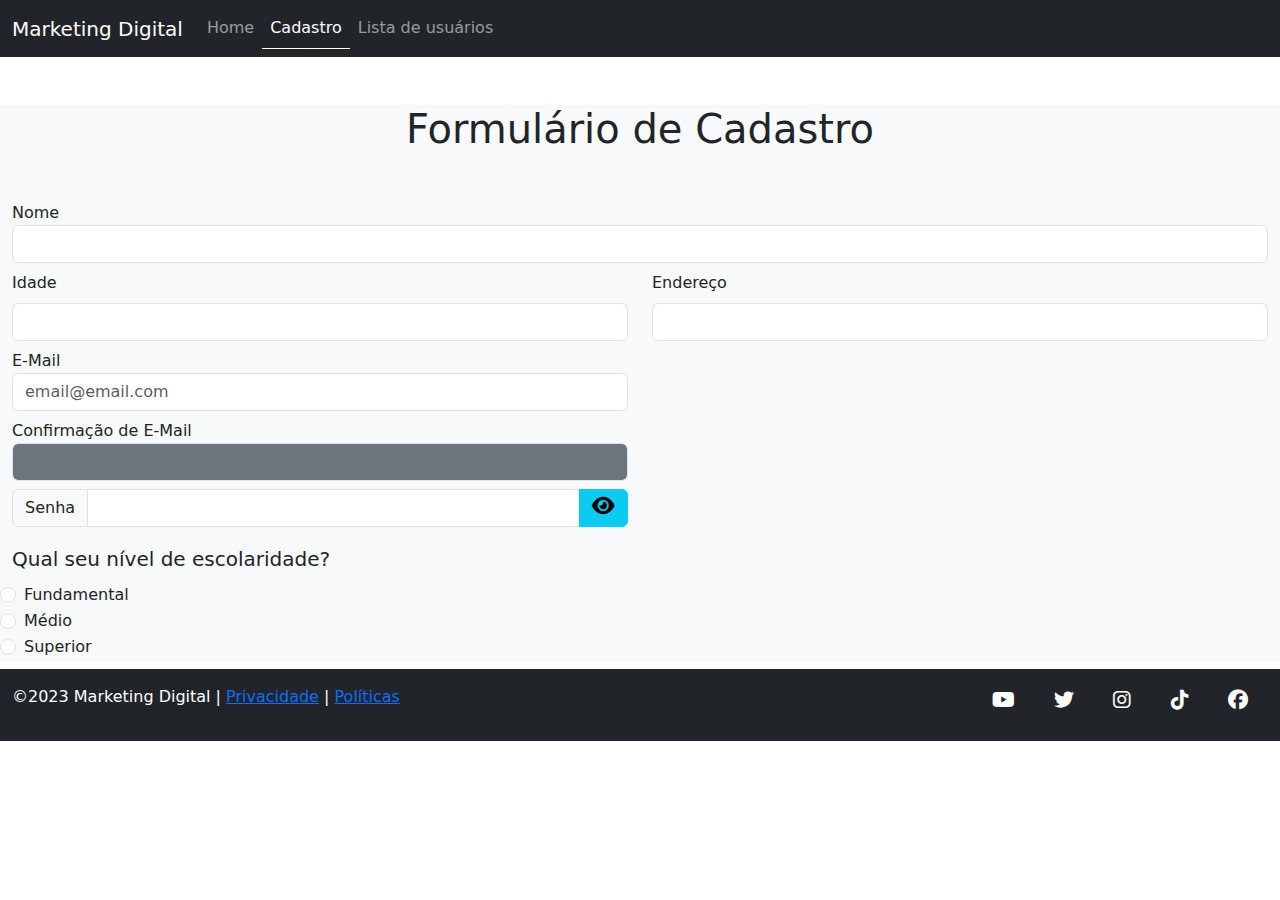
==== pages/cadastro.html @ 39d0954f "Iniciado Formulário Bootstrap" ====
<!DOCTYPE html>
<html lang="en">
<head>
    <meta charset="UTF-8">
    <meta http-equiv="X-UA-Compatible" content="IE=edge">
    <meta name="viewport" content="width=device-width, initial-scale=1.0">
    <link rel="stylesheet" href="https://cdn.jsdelivr.net/npm/bootstrap@5.3.0/dist/css/bootstrap.min.css">
    <link rel="stylesheet" href="https://cdnjs.cloudflare.com/ajax/libs/font-awesome/6.4.0/css/all.min.css">

    <link rel="stylesheet" href="../css/estilo.css">
    <title>Evento anual de marketing</title>
</head>
<body>
  <nav class="navbar navbar-expand-sm bg-dark sticky-top" data-bs-theme="dark">
    <div class="container-fluid">
      <a class="navbar-brand" href="#">Marketing Digital</a>
      
      <button class="navbar-toggler" type="button" data-bs-toggle="collapse" data-bs-target="#navbarSupportedContent" aria-controls="navbarSupportedContent" aria-expanded="false" aria-label="Toggle navigation">
        <span class="navbar-toggler-icon"></span>
      </button>
      <div class="collapse navbar-collapse" id="navbarSupportedContent">
        <ul class="navbar-nav me-auto mb-2 mb-lg-0">
          <li class="nav-item">
            <a class="nav-link" aria-current="page" href="../">Home</a>
          </li>
          <li class="nav-item">
            <a class="nav-link active" href="#">Cadastro</a>
          </li>
          
          <li class="nav-item">
            <a class="nav-link" href="#">Lista de usuários</a>
          </li>
        </ul>
      </div>
    </div>
</nav>
    
    <main class="container-fluid bg-light">
      <h1 class="text-center my-5">Formulário de Cadastro</h1>
      <form action="#">
        <!--CAMPO DE TEXTO:NOME-->
        <section class="row mb-2">
            <div class="col-md-12">
                <label for="nome">Nome</label>
                <input type="text" id="nome" name="nome" class="form-control">
            </div>
        </section>

        <!-- CAMPO NÚMERO E TEXTO: IDADE E ENDEREÇO -->
        <section class="row mb-2">
            <div class="col-md-6">
                <label for="idade" class="mb-2">Idade</label>
                <input type="number" name="idade" id="idade" class="form-control">
            </div>

            <div class="col-md-6">
                <label for="endereco" class="mb-2">Endereço</label>
                <input type="text" name="endereco" id="endereco" class="form-control">
            </div>
        </section>

        <!-- CAMPO EMAIL:EMAIL -->
        <section class="row mb-2">
            <div class="col-md-6">
                <label for="email">E-Mail</label>
                <input type="email" name="email" id="email" class="form-control" placeholder="email@email.com">
            </div>

        </section>

        <!-- CAMPO TEXTO: CONFIRMAÇÃO DE EMAIL-->
        <section class="row mb-2">
            <div class="col-md-6">
                <label for="confirmar">Confirmação de E-Mail</label>
                <input type="text" name="confirmar" id="confirmar" class="form-control bg-secondary" disabled>
            </div>

        </section>

        <!-- CAMPO PASSWORD:SENHA -->
        <section class="row mb-2">
            <div class="col-md-6">
                <div class="col-md-12 input-group">
                    <label for="senha" class="input-group-text col-form-label">Senha</label>
                    <input type="password" name="senha" id="senha" class="form-control">
                    <i class="fa-solid fa-eye btn btn-info fs-5"></i>
                </div>
            </div>
        </section>

        <!-- CAMPO RÁDIO -->
        <section class="row mb-2">
            <label class="col-form-label-lg">Qual seu nível de escolaridade?</label>

            <div class="form-check">
                <input type="radio" name="escolaridade" id="fundamental" value="fundamental" class="form-check-input">
                <label for="fundamental" class="form-check-label">Fundamental</label>
            </div>

            <div class="form-check">
                <input type="radio" name="escolaridade" id="medio" value="medio" class="form-check-input">
                <label for="medio" class="form-check-label">Médio</label>
            </div>

            <div class="form-check">
                <input type="radio" name="escolaridade" id="superior" value="superior" class="form-check-input">
                <label for="superior" class="form-check-label">Superior</label>
            </div>

        </section>
    </form>
    </main>

    <footer class="container-fluid bg-dark text-white py-3">
      <section class="row">

        <div class="col-md-9">
          <p>&copy;2023 Marketing Digital | <a href="#">Privacidade</a> | <a href="#">Políticas</a></p>
        </div>

        <div class="col-md-3">
          <!--Ícones redes sociais-->
          <div class="fs-5 d-flex justify-content-around social">
            <a href="#" class="text-white"><i class="fa-brands fa-youtube"></i></a>
            <a href="#" class="text-white"><i class="fa-brands fa-twitter"></i></a>
            <a href="#" class="text-white"><i class="fa-brands fa-instagram"></i></a>
            <a href="#" class="text-white"><i class="fa-brands fa-tiktok"></i></a>
            <a href="#" class="text-white"><i class="fa-brands fa-facebook"></i></a>
          </div>

        </div>

      </section>
    </footer>



    <script src="https://cdn.jsdelivr.net/npm/bootstrap@5.3.0/dist/js/bootstrap.bundle.min.js"></script>
</body>
</html>
---- css/estilo.css ----
/*PÁGINA HOME*/
.bloco{background-color:#ccc; height:50vh;}
.bloco img{min-width:800px;}
.w-200{width:200px;}
.w-500{width:500px;}
.social i:hover{color:#0d6efd; transform:scale(1.2);}

/*EFEITO MENU ATIVO*/
.active{border-bottom:1px solid #fff;}
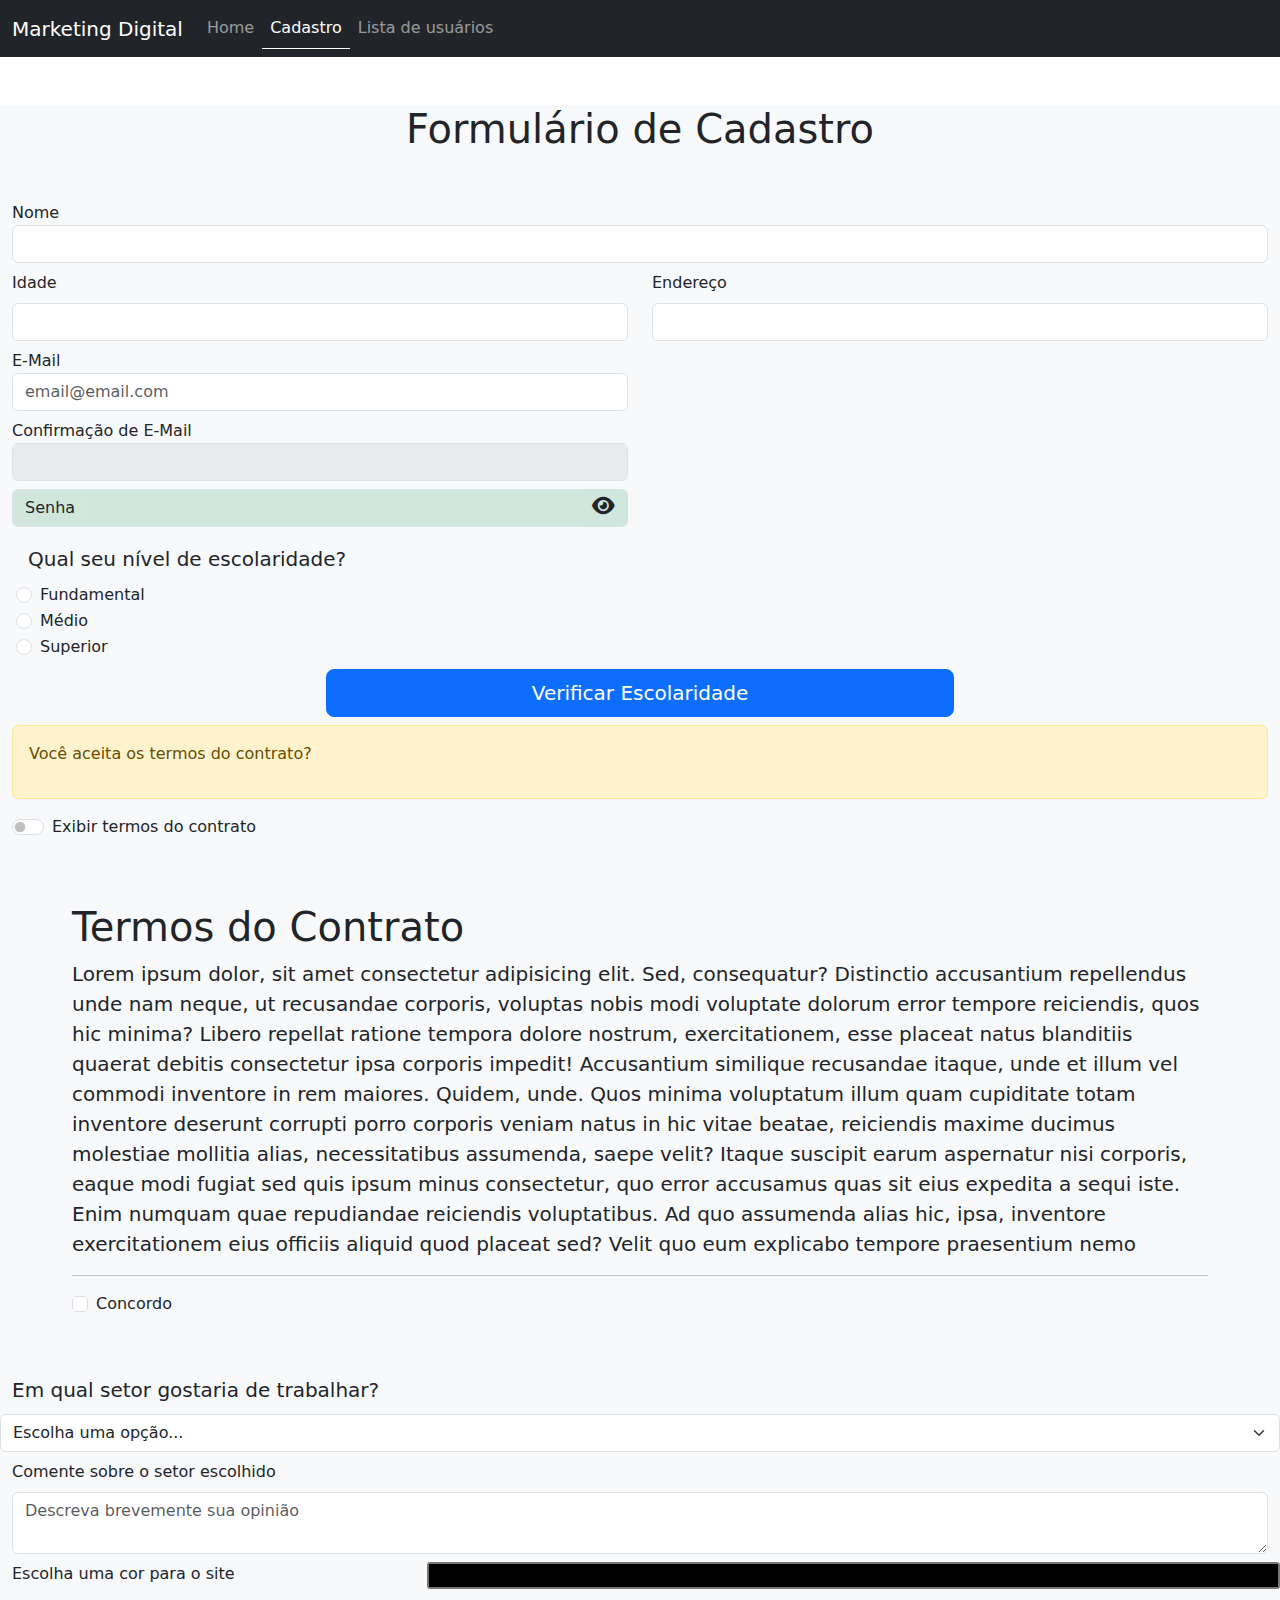
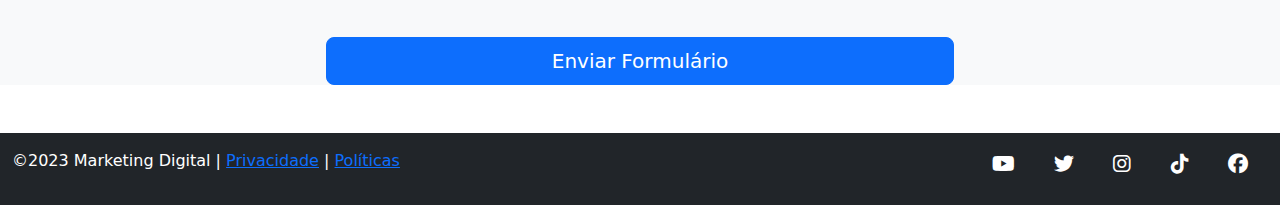
==== commit 726e324d: "Finalizado Formulário Bootstrap" ====
--- a/pages/cadastro.html
+++ b/pages/cadastro.html
@@ -72,7 +72,7 @@
         <section class="row mb-2">
             <div class="col-md-6">
                 <label for="confirmar">Confirmação de E-Mail</label>
-                <input type="text" name="confirmar" id="confirmar" class="form-control bg-secondary" disabled>
+                <input type="text" name="confirmar" id="confirmar" class="form-control bg-secondary-bg-gradient" disabled>
             </div>
 
         </section>
@@ -81,15 +81,15 @@
         <section class="row mb-2">
             <div class="col-md-6">
                 <div class="col-md-12 input-group">
-                    <label for="senha" class="input-group-text col-form-label">Senha</label>
-                    <input type="password" name="senha" id="senha" class="form-control">
-                    <i class="fa-solid fa-eye btn btn-info fs-5"></i>
+                    <label for="senha" class="input-group-text col-form-label bg-success-subtle">Senha</label>
+                    <input type="password" name="senha" id="senha" class="form-control bg-success-subtle">
+                    <i class="fa-solid fa-eye btn bg-success-subtle fs-5"></i>
                 </div>
             </div>
         </section>
 
         <!-- CAMPO RÁDIO -->
-        <section class="row mb-2">
+        <section class="row mb-2 ps-3">
             <label class="col-form-label-lg">Qual seu nível de escolaridade?</label>
 
             <div class="form-check">
@@ -108,6 +108,74 @@
             </div>
 
         </section>
+        <div class="col-md-6 mx-auto mb-2">
+          <button class="btn btn-primary btn-lg col-12">Verificar Escolaridade</button>
+        </div>
+
+        <!-- CAMPO SWITCH: TERMOS DE CONTRATO -->
+        <div class="alert alert-warning mt-2">
+          <p>Você aceita os termos do contrato?</p>
+        </div>
+
+        <section class="form-check form-switch">
+          <input type="checkbox" name="escolha" id="escolha" value="escolha" class="form-check-input">
+          <label for="escolha" class="form-check-label">Exibir termos do contrato</label>
+        </section>
+
+        <!-- INFO DO CONTRATO -->
+        <section class="p-5 mt-3" id="contrato">
+          <div class="container-fluid">
+            <h1>Termos do Contrato</h1>
+            <p class="lead altura">
+              Lorem ipsum dolor, sit amet consectetur adipisicing elit. Sed, consequatur? Distinctio accusantium repellendus unde nam neque, ut recusandae corporis, voluptas nobis modi voluptate dolorum error tempore reiciendis, quos hic minima?
+              Libero repellat ratione tempora dolore nostrum, exercitationem, esse placeat natus blanditiis quaerat debitis consectetur ipsa corporis impedit! Accusantium similique recusandae itaque, unde et illum vel commodi inventore in rem maiores.
+              Quidem, unde. Quos minima voluptatum illum quam cupiditate totam inventore deserunt corrupti porro corporis veniam natus in hic vitae beatae, reiciendis maxime ducimus molestiae mollitia alias, necessitatibus assumenda, saepe velit?
+              Itaque suscipit earum aspernatur nisi corporis, eaque modi fugiat sed quis ipsum minus consectetur, quo error accusamus quas sit eius expedita a sequi iste. Enim numquam quae repudiandae reiciendis voluptatibus.
+              Ad quo assumenda alias hic, ipsa, inventore exercitationem eius officiis aliquid quod placeat sed? Velit quo eum explicabo tempore praesentium nemo quaerat quibusdam illum, officiis dolorum quam a modi tempora.
+              Perferendis, obcaecati? Praesentium explicabo ducimus perferendis incidunt omnis nulla atque dicta deleniti corrupti commodi. Vero modi harum animi aliquam maxime recusandae laboriosam, optio quos, excepturi quibusdam perspiciatis est, ratione nihil!
+              Quam accusantium possimus corporis dolorem distinctio iste? Enim molestiae error tenetur facilis eum aut. Error qui saepe et tempore exercitationem, esse numquam illum, similique laborum necessitatibus consectetur possimus. Voluptatibus, aliquam!
+              Quisquam fugit quidem necessitatibus similique atque nam iusto harum labore amet eius molestias libero reiciendis enim culpa non sequi optio rem ullam eveniet, magnam facere delectus mollitia. Quam, blanditiis quibusdam.
+              Id qui doloribus eius quibusdam, veniam, repellat ducimus minima ipsa ipsum tempora, perspiciatis quos. Atque officiis iure fugiat adipisci architecto quis magni, enim aliquid praesentium earum, optio ducimus rerum. Non?
+              Facilis voluptates laborum nostrum, natus cum sequi, enim, debitis iusto illo nam quis earum. Facilis voluptatem necessitatibus, sed dicta accusamus aliquam esse explicabo repellat eum provident amet quis similique numquam!
+            </p>
+
+            <hr>
+
+            <div class="form-check">
+              <input type="checkbox" name="concordo" id="concordo" value="concordo" class="form-check-input">
+              <label for="concordo" class="form-check-label">Concordo</label>
+            </div>
+          </div>
+        </section>
+
+        <!-- CAMPO SELECT -->
+        <section class="row mb-2">
+          <label for="" class="col-form-label-lg">Em qual setor gostaria de trabalhar?</label>
+          <select name="trabalho" class="form-select">
+            <option value="">Escolha uma opção...</option>
+            <option value="RH">RH</option>
+            <option value="Tecnologia">Tecnologia</option>
+            <option value="Financeiro">Financeiro</option>
+          </select>
+        </section>
+
+        <!-- CAMPO TEXTAREA: COMENTÁRIO -->
+        <section class="row mb-2">
+          <div class="col md-12">
+            <label for="mensagem" class="mb-2">Comente sobre o setor escolhido</label>
+            <textarea name="mensagem" id="mensagem" placeholder="Descreva brevemente sua opinião" class="form-control"></textarea>
+          </div>
+        </section>
+
+        <!-- CAMPO DE COR -->
+        <section class="row mb-2">
+          <label for="cor" class="col-md-4">Escolha uma cor para o site</label>
+          <input type="color" name="cor" id="cor" class="col-md-8 p-0">
+        </section>
+
+        <div class="col-md-6 mx-auto my-5">
+          <button type="submit" class="btn btn-primary btn-lg col-12">Enviar Formulário</button>
+        </div>
     </form>
     </main>
 
--- a/css/estilo.css
+++ b/css/estilo.css
@@ -6,4 +6,7 @@
 .social i:hover{color:#0d6efd; transform:scale(1.2);}
 
 /*EFEITO MENU ATIVO*/
-.active{border-bottom:1px solid #fff;}+.active{border-bottom:1px solid #fff;}
+
+/* PÁGINA CADASTRO*/
+.altura{height:300px; overflow-y:scroll;}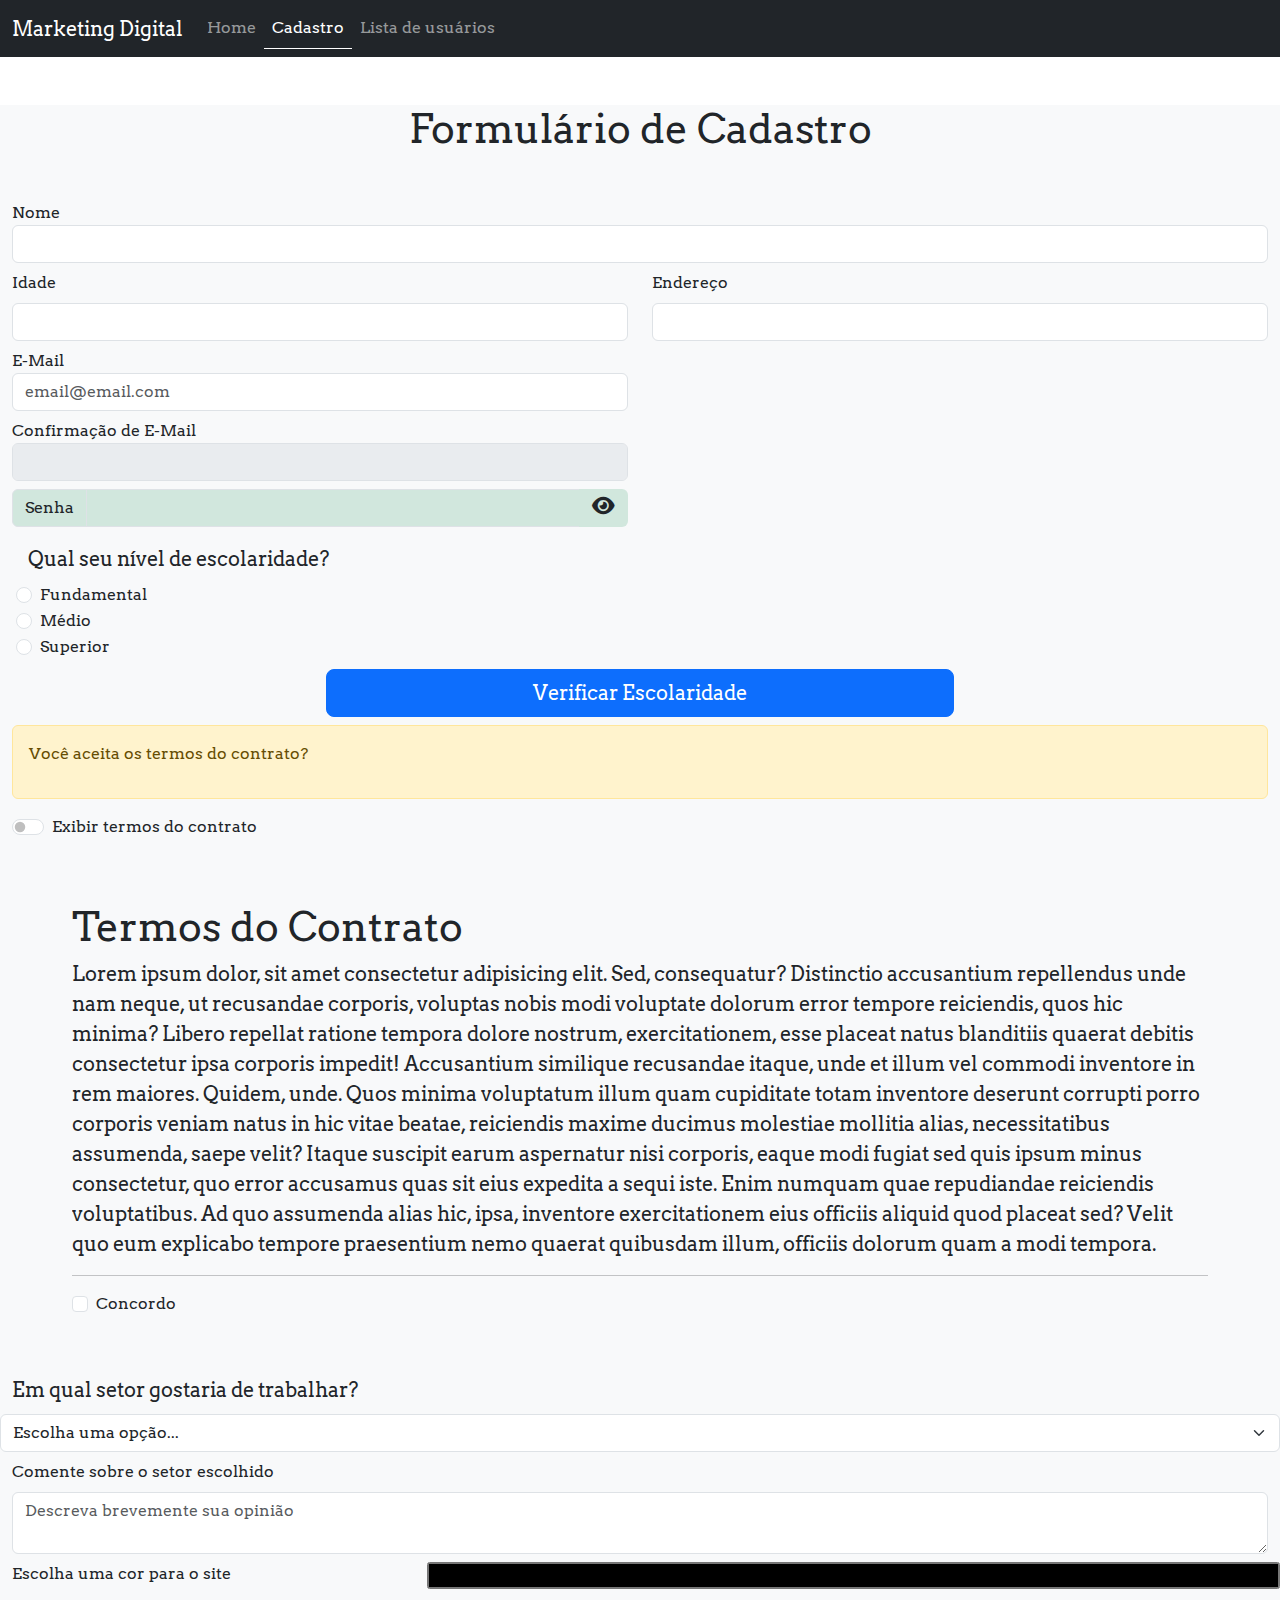
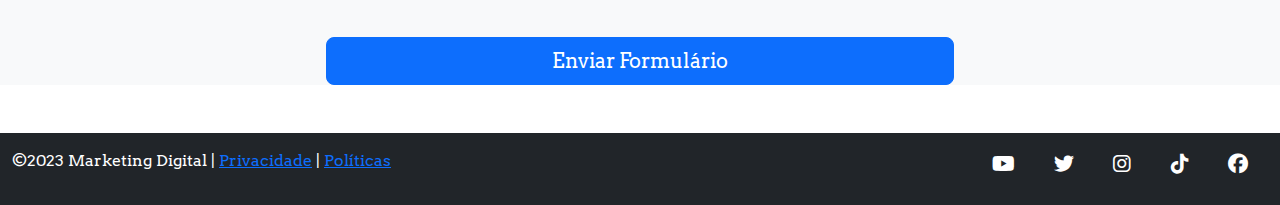
==== commit f4cc150a: "Iniciado JavaScript" ====
--- a/pages/cadastro.html
+++ b/pages/cadastro.html
@@ -6,11 +6,13 @@
     <meta name="viewport" content="width=device-width, initial-scale=1.0">
     <link rel="stylesheet" href="https://cdn.jsdelivr.net/npm/bootstrap@5.3.0/dist/css/bootstrap.min.css">
     <link rel="stylesheet" href="https://cdnjs.cloudflare.com/ajax/libs/font-awesome/6.4.0/css/all.min.css">
-
+    <link rel="preconnect" href="https://fonts.googleapis.com">
+    <link rel="preconnect" href="https://fonts.gstatic.com" crossorigin>
+    <link href="https://fonts.googleapis.com/css2?family=Arvo:ital@1&family=Borel&family=Dancing+Script&family=Signika+Negative:wght@300&display=swap" rel="stylesheet">
     <link rel="stylesheet" href="../css/estilo.css">
     <title>Evento anual de marketing</title>
 </head>
-<body>
+<body class="fonte">
   <nav class="navbar navbar-expand-sm bg-dark sticky-top" data-bs-theme="dark">
     <div class="container-fluid">
       <a class="navbar-brand" href="#">Marketing Digital</a>
@@ -204,5 +206,6 @@
 
 
     <script src="https://cdn.jsdelivr.net/npm/bootstrap@5.3.0/dist/js/bootstrap.bundle.min.js"></script>
+    <script src="../js/script.js"></script>
 </body>
 </html>--- a/css/estilo.css
+++ b/css/estilo.css
@@ -9,4 +9,6 @@
 .active{border-bottom:1px solid #fff;}
 
 /* PÁGINA CADASTRO*/
-.altura{height:300px; overflow-y:scroll;}+.altura{height:300px; overflow-y:scroll;}
+
+.fonte{font-family: 'Arvo', serif;}